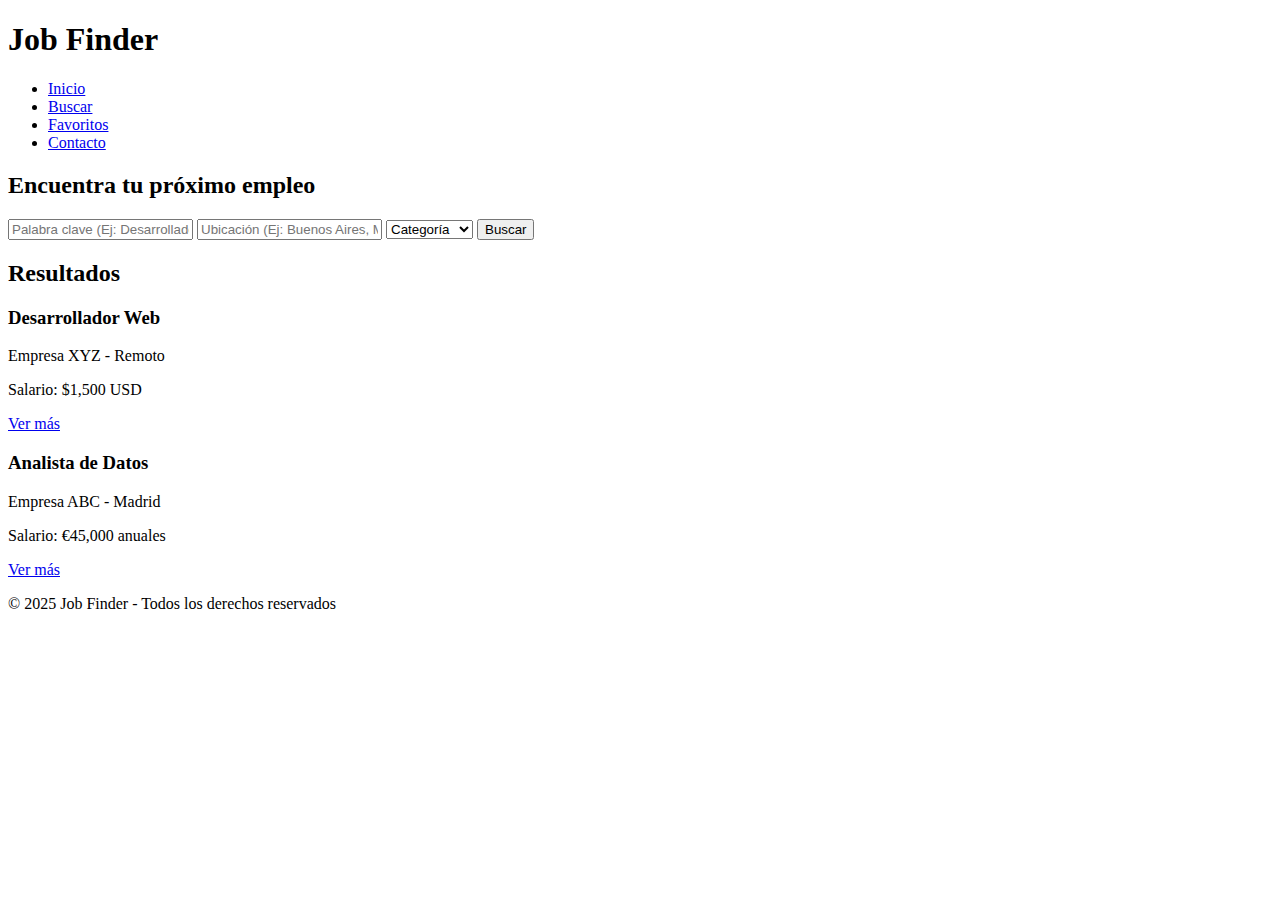
==== index.html @ 1e16c4e2 "Update and rename HTML.txt to index.html" ====
<!DOCTYPE html>
<html lang="es">
<head>
    <meta charset="UTF-8">
    <meta name="viewport" content="width=device-width, initial-scale=1.0">
    <title>Buscador de Empleos</title>
    <link rel="stylesheet" href="css/styles.css">
</head>
<body>

    <!-- HEADER -->
    <header>
        <h1>Job Finder</h1>
        <nav>
            <ul>
                <li><a href="#">Inicio</a></li>
                <li><a href="#">Buscar</a></li>
                <li><a href="#">Favoritos</a></li>
                <li><a href="#">Contacto</a></li>
            </ul>
        </nav>
    </header>

    <!-- SECCIÓN DE BÚSQUEDA -->
    <section class="search-section">
        <h2>Encuentra tu próximo empleo</h2>
        <form id="search-form">
            <input type="text" placeholder="Palabra clave (Ej: Desarrollador, Analista)">
            <input type="text" placeholder="Ubicación (Ej: Buenos Aires, Madrid)">
            <select>
                <option value="">Categoría</option>
                <option value="it">Tecnología</option>
                <option value="marketing">Marketing</option>
                <option value="finanzas">Finanzas</option>
            </select>
            <button type="submit">Buscar</button>
        </form>
    </section>

    <!-- RESULTADOS DE BÚSQUEDA -->
    <section class="results-section">
        <h2>Resultados</h2>
        <div class="job-results">
            <article class="job-card">
                <h3>Desarrollador Web</h3>
                <p>Empresa XYZ - Remoto</p>
                <p>Salario: $1,500 USD</p>
                <a href="#">Ver más</a>
            </article>

            <article class="job-card">
                <h3>Analista de Datos</h3>
                <p>Empresa ABC - Madrid</p>
                <p>Salario: €45,000 anuales</p>
                <a href="#">Ver más</a>
            </article>
        </div>
    </section>

    <!-- FOOTER -->
    <footer>
        <p>&copy; 2025 Job Finder - Todos los derechos reservados</p>
    </footer>

</body>
</html>
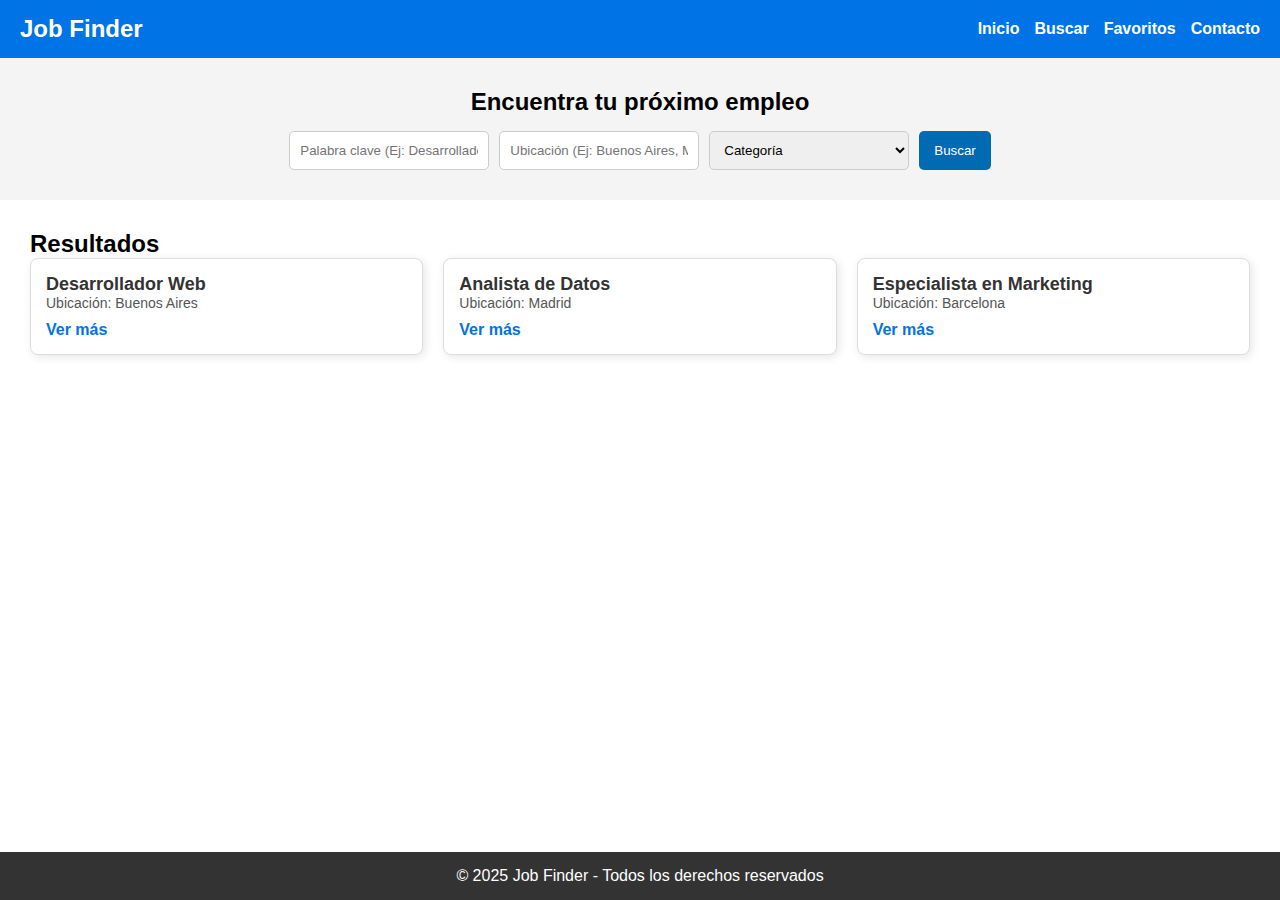
==== commit 3a4841c7: "Rename index2.html to index.html" ====
--- a/index.html
+++ b/index.html
@@ -1,66 +1,67 @@
-<!DOCTYPE html>
-<html lang="es">
-<head>
-    <meta charset="UTF-8">
-    <meta name="viewport" content="width=device-width, initial-scale=1.0">
-    <title>Buscador de Empleos</title>
-    <link rel="stylesheet" href="css/styles.css">
-</head>
-<body>
-
-    <!-- HEADER -->
-    <header>
-        <h1>Job Finder</h1>
-        <nav>
-            <ul>
-                <li><a href="#">Inicio</a></li>
-                <li><a href="#">Buscar</a></li>
-                <li><a href="#">Favoritos</a></li>
-                <li><a href="#">Contacto</a></li>
-            </ul>
-        </nav>
-    </header>
-
-    <!-- SECCIÓN DE BÚSQUEDA -->
-    <section class="search-section">
-        <h2>Encuentra tu próximo empleo</h2>
-        <form id="search-form">
-            <input type="text" placeholder="Palabra clave (Ej: Desarrollador, Analista)">
-            <input type="text" placeholder="Ubicación (Ej: Buenos Aires, Madrid)">
-            <select>
-                <option value="">Categoría</option>
-                <option value="it">Tecnología</option>
-                <option value="marketing">Marketing</option>
-                <option value="finanzas">Finanzas</option>
-            </select>
-            <button type="submit">Buscar</button>
-        </form>
-    </section>
-
-    <!-- RESULTADOS DE BÚSQUEDA -->
-    <section class="results-section">
-        <h2>Resultados</h2>
-        <div class="job-results">
-            <article class="job-card">
-                <h3>Desarrollador Web</h3>
-                <p>Empresa XYZ - Remoto</p>
-                <p>Salario: $1,500 USD</p>
-                <a href="#">Ver más</a>
-            </article>
-
-            <article class="job-card">
-                <h3>Analista de Datos</h3>
-                <p>Empresa ABC - Madrid</p>
-                <p>Salario: €45,000 anuales</p>
-                <a href="#">Ver más</a>
-            </article>
-        </div>
-    </section>
-
-    <!-- FOOTER -->
-    <footer>
-        <p>&copy; 2025 Job Finder - Todos los derechos reservados</p>
-    </footer>
-
-</body>
-</html>
+<!DOCTYPE html>
+<html lang="es">
+<head>
+    <meta charset="UTF-8">
+    <meta name="viewport" content="width=device-width, initial-scale=1.0">
+    <title>Buscador de Empleos</title>
+    <link rel="stylesheet" href="css/styles.css">
+</head>
+<body>
+
+    <!-- HEADER -->
+    <header>
+        <h1>Job Finder</h1>
+        <nav>
+            <ul>
+                <li><a href="#">Inicio</a></li>
+                <li><a href="#">Buscar</a></li>
+                <li><a href="#">Favoritos</a></li>
+                <li><a href="#">Contacto</a></li>
+            </ul>
+        </nav>
+    </header>
+
+    <!-- SECCIÓN DE BÚSQUEDA -->
+    <section class="search-section">
+        <h2>Encuentra tu próximo empleo</h2>
+        <form id="search-form">
+            <input type="text" id="keyword" placeholder="Palabra clave (Ej: Desarrollador, Analista)" required>
+            <input type="text" id="location" placeholder="Ubicación (Ej: Buenos Aires, Madrid)" required>
+            <select id="category">
+                <option value="">Categoría</option>
+                <option value="it">Tecnología</option>
+                <option value="marketing">Marketing</option>
+                <option value="finanzas">Finanzas</option>
+            </select>
+            <button type="submit">Buscar</button>
+        </form>
+    </section>
+
+    <!-- RESULTADOS DE BÚSQUEDA -->
+    <section class="results-section">
+        <h2>Resultados</h2>
+        <div class="job-results">
+            <div class="job-card">
+                <h3>Desarrollador Web</h3>
+                <p>Ubicación: Buenos Aires</p>
+                <a href="#">Ver más</a>
+            </div>
+            <div class="job-card">
+                <h3>Analista de Datos</h3>
+                <p>Ubicación: Madrid</p>
+                <a href="#">Ver más</a>
+            </div>
+            <div class="job-card">
+                <h3>Especialista en Marketing</h3>
+                <p>Ubicación: Barcelona</p>
+                <a href="#">Ver más</a>
+            </div>
+        </div>
+    </section>
+
+    <!-- FOOTER -->
+    <footer>
+        <p>&copy; 2025 Job Finder - Todos los derechos reservados</p>
+    </footer>
+</body>
+</html>
--- a/css/styles.css
+++ b/css/styles.css
@@ -0,0 +1,131 @@
+/* Reset básico */
+* {
+    margin: 0;
+    padding: 0;
+    box-sizing: border-box;
+    font-family: Arial, sans-serif;
+}
+
+/* Asegura que la página ocupe toda la altura */
+html, body {
+    height: 100%;
+    display: flex;
+    flex-direction: column;
+}
+
+/* HEADER */
+header {
+    background-color: #0073e6;
+    color: white;
+    padding: 15px 20px;
+    display: flex;
+    justify-content: space-between;
+    align-items: center;
+}
+
+header h1 {
+    font-size: 24px;
+}
+
+nav ul {
+    list-style: none;
+    display: flex;
+    gap: 15px;
+}
+
+nav ul li {
+    display: inline;
+}
+
+nav ul li a {
+    color: white;
+    text-decoration: none;
+    font-weight: bold;
+}
+
+/* SECCIÓN DE BÚSQUEDA */
+.search-section {
+    padding: 30px;
+    text-align: center;
+    background-color: #f4f4f4;
+}
+
+.search-section h2 {
+    margin-bottom: 15px;
+}
+
+.search-section form {
+    display: flex;
+    justify-content: center;
+    gap: 10px;
+    flex-wrap: wrap;
+}
+
+.search-section input, .search-section select {
+    padding: 10px;
+    width: 200px;
+    border: 1px solid #ccc;
+    border-radius: 5px;
+}
+
+.search-section button {
+    padding: 10px 15px;
+    background-color: #006bb3; /* Cambio de color */
+    color: white;
+    border: none;
+    cursor: pointer;
+    border-radius: 5px;
+}
+
+.search-section button:hover {
+    background-color: #005c99; /* Color de hover */
+}
+
+/* RESULTADOS DE BÚSQUEDA */
+.results-section {
+    padding: 30px;
+    flex: 1; /* Hace que esta sección crezca y empuje el footer hacia abajo */
+}
+
+.job-results {
+    display: grid;
+    grid-template-columns: repeat(auto-fill, minmax(300px, 1fr));
+    gap: 20px;
+    justify-content: center;
+}
+
+.job-card {
+    background: white;
+    padding: 15px;
+    border: 1px solid #ddd;
+    border-radius: 8px;
+    width: 100%;
+    box-shadow: 2px 2px 10px rgba(0, 0, 0, 0.1);
+}
+
+.job-card h3 {
+    font-size: 18px;
+    color: #333;
+}
+
+.job-card p {
+    font-size: 14px;
+    color: #555;
+}
+
+.job-card a {
+    display: block;
+    margin-top: 10px;
+    color: #0073e6;
+    text-decoration: none;
+    font-weight: bold;
+}
+
+/* FOOTER */
+footer {
+    background-color: #333;
+    color: white;
+    text-align: center;
+    padding: 15px;
+    margin-top: auto; /* Esto mantiene el footer siempre al final */
+}
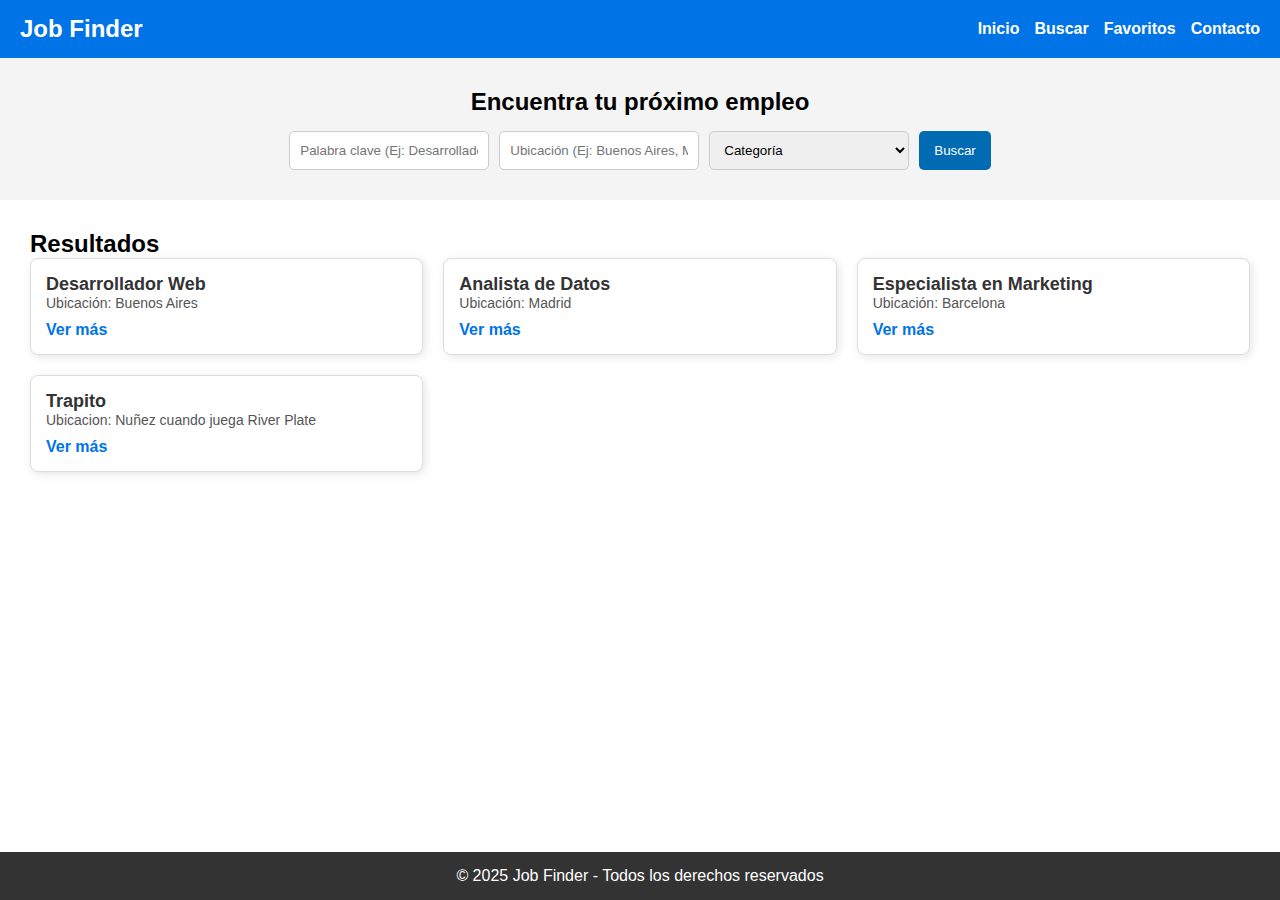
==== commit 9409f3ce: "Update index.html" ====
--- a/index.html
+++ b/index.html
@@ -56,6 +56,11 @@
                 <p>Ubicación: Barcelona</p>
                 <a href="#">Ver más</a>
             </div>
+            <div class="job-card">
+                <h3>Trapito</h3>
+                <p>Ubicacion: Nuñez cuando juega River Plate</p>
+                <a href="#">Ver más</a>
+            </div>
         </div>
     </section>
 
